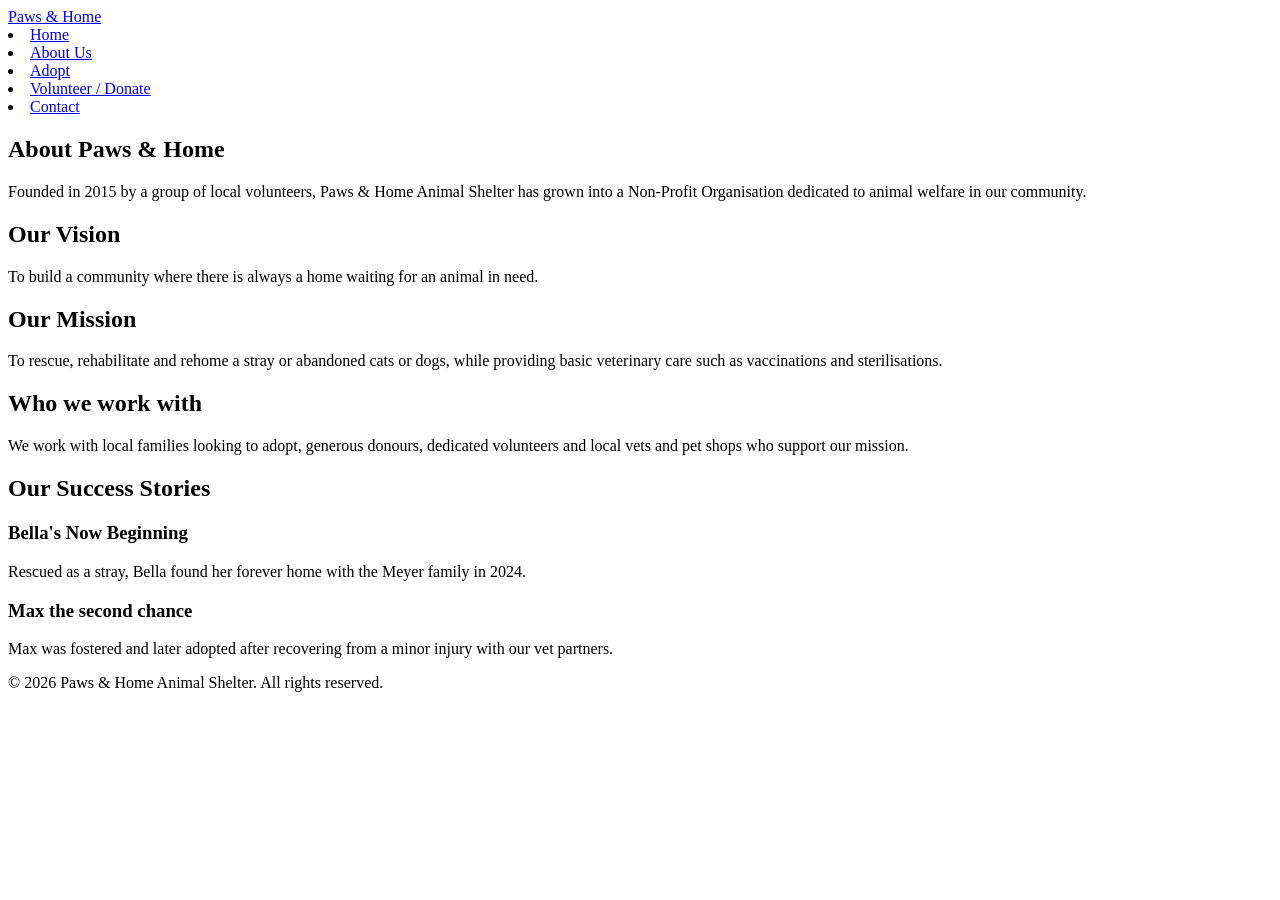
==== about.html @ b9bc8cb1 "add HTML pages, folder structure and Part 1 implementation artefacts (index, about, animals, enquiry" ====
<!DOCTYPE html>
<html lang="en">
<head>
    <meta charset="UTF-8">
    <meta name="viewport" content="width=device-width, initial-scale=1.0">
    <title> About Us - Paws & Home Animal Shelter</title>
    <link rel="stylesheet" href="css/style.css">
</head>
<body>

<header>
    <nav>
        <a href="index.html" class="logo">Paws & Home</a>
        </ul>
        <li><a href="index.html">Home</a></li>
        <li><a href="about.html">About Us</a></li>
        <li><a href="animals.html">Adopt</a></li>
        <li><a href="enquiry.html">Volunteer / Donate</a></li>
        <li><a href="contact.html">Contact</a></li>
        </ul>
    </nav>
</header>

<main>
    <section class="page-intro">
        <h1>About Paws & Home</h1>
        <p> Founded in 2015 by a group of local volunteers, Paws & Home Animal Shelter has grown into a Non-Profit Organisation dedicated to animal welfare in our community.</p>
    </section>

    <section class="vision">
        <h2>Our Vision</h2>
        <p>To build a community where there is always a home waiting for an animal in need.</p>
    </section>

    <section class="mission"></section>
        <h2>Our Mission</h2>
         <P>To rescue, rehabilitate and rehome a stray or abandoned cats or dogs, while providing basic veterinary care such as vaccinations and sterilisations.</P>
        </section>

    <section class="who-we-help">
        <h2>Who we work with</h2>
        <p>We work with local families looking to adopt, generous donours, dedicated volunteers and local vets and pet shops who support our mission.</p>
    </section>

    <section class="success-stories">
        <h2>Our Success Stories</h2>
        <div class="story-card">
            <h3>Bella's Now Beginning</h3>
            <p>Rescued as a stray, Bella found her forever home with the Meyer family in 2024.</p>
        </div>
        <div class="story-card">
            <h3>Max the second chance</h3>
            <p>Max was fostered and later adopted after recovering from a minor injury with our vet partners.</p>
        </div>
    </section>
</main>

<footer>
<p>&copy; 2026 Paws & Home Animal Shelter. All rights reserved.</p>
</footer>
</body>
</html>
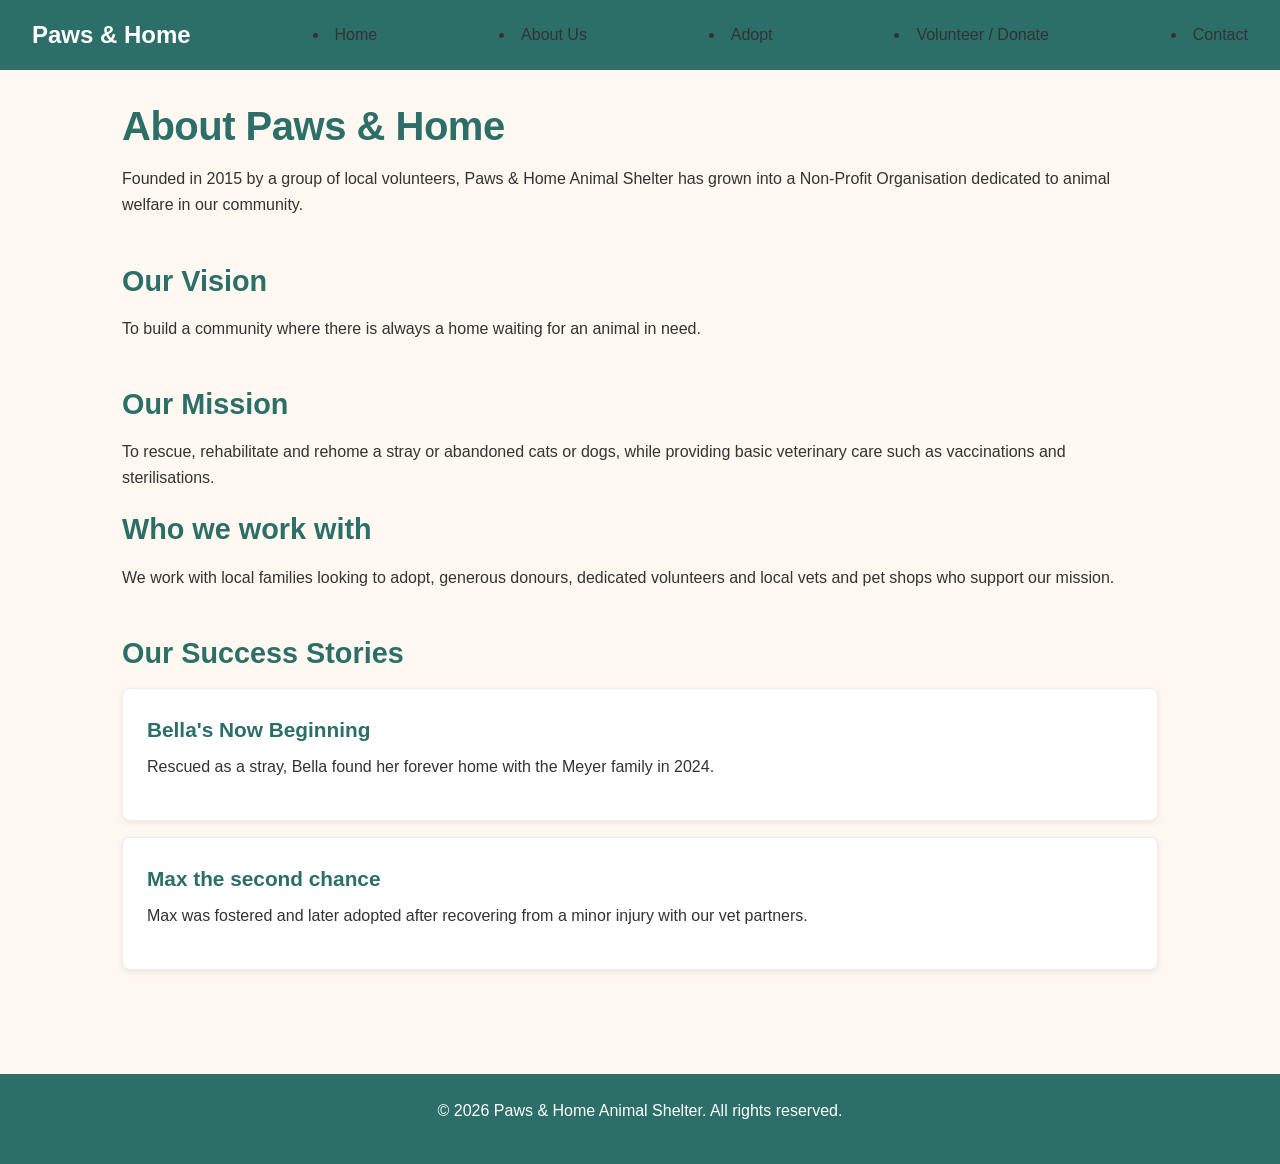
==== commit 3ace4a14: "Fix part 2 issues: duplicate mission section, card shadow opacity, border-color typo, restore form i" ====
--- a/about.html
+++ b/about.html
@@ -32,9 +32,9 @@
         <p>To build a community where there is always a home waiting for an animal in need.</p>
     </section>
 
-    <section class="mission"></section>
+
         <h2>Our Mission</h2>
-         <P>To rescue, rehabilitate and rehome a stray or abandoned cats or dogs, while providing basic veterinary care such as vaccinations and sterilisations.</P>
+         <p>To rescue, rehabilitate and rehome a stray or abandoned cats or dogs, while providing basic veterinary care such as vaccinations and sterilisations.</p>
         </section>
 
     <section class="who-we-help">
--- a/css/style.css
+++ b/css/style.css
@@ -0,0 +1,255 @@
+/* CSS Reset */
+*{
+    margin: 0;
+    padding: 0;
+    box-sizing: border-box;
+}
+
+/* Base Styles */
+body{
+    font-family: 'Open Sans', Arial, sans-serif;
+    font-size: 16px;
+    line-height: 1.6;
+    color: #333333;
+    background-color: #FFF8F0;
+}
+
+h1, h2, h3 {
+    font-family: 'Poppins', Arial, sans-serif;
+    color: #2C6E68;
+}
+
+a {
+    text-decoration: none;
+    color: inherit;
+}
+
+ul {
+    list-style: none;
+}
+
+img {
+    max-width: 100%;
+    display: block;
+}
+
+/* Typography */
+h1 {
+    font-size: 2.5rem;
+    font-weight: 700;
+    line-height: 1.2;
+    letter-spacing: -0.5px;
+    margin-bottom: 1rem;
+}
+
+h2 {
+    font-size: 1.8rem;
+    font-weight: 600;
+    margin-bottom: 0.75rem;
+}
+
+h3 {
+    font-size: 1.3rem;
+    font-weight: 600;
+    margin-bottom: 0.5rem;
+}
+
+p {
+    font-size: 1rem;
+    margin-bottom: 1rem;
+}
+
+/* Header and Navigation */
+header {
+    background-color: #2C6E68;
+    padding: 1rem 2rem;
+}
+
+header nav {
+    display: flex;
+    justify-content: space-between;
+    align-items: center;
+}
+
+.logo {
+    font-family: 'Poppins', Arial, sans-serif;
+    font-size: 1.5rem;
+    font-weight: 700;
+    color: #FFFFFF;
+}
+
+header nav ul {
+    display: flex;
+    gap: 1.5rem;
+}
+
+header nav ul li a {
+    color: #FFFFFF;
+    font-weight: 600;
+}
+
+/* Main content width */
+main {
+    max-width: 1100px;
+    margin: 0 auto;
+    padding: 2rem;
+}
+
+section {
+    margin-bottom: 2.5rem;
+}
+
+footer {
+    background-color: #2C6E68;
+    color: #FFFFFF;
+    text-align: center;
+    padding: 1.5rem;
+    margin-top: 2rem;
+}
+
+/* Buttons */
+.btn {
+    display: inline-block;
+    background-color: #E8863A;
+    color: #FFFFFF;
+    padding: 0.75rem 1.5rem;
+    border-radius: 6px;
+    font-weight: 600;
+    margin-right: 0.75rem;
+    box-shadow: 0 2px 4px rgba(0,0,0,0.15);
+}
+
+.btn:hover {
+    background-color: #c96f2a;
+}
+
+.btn-secondary {
+    background-color: transparent;
+    border: 2px solid #E8863A;
+    color: #E8863A;
+}
+
+.btn-secondary:hover {
+    background-color: #E8863A;
+    color: #FFFFFF;
+}
+
+header nav ul li a:hover {
+    text-decoration: underline;
+}
+
+/* Cards (animals, stories) */
+.animal-card, .story-card {
+    background-color: #FFFFFF;
+    border: 1px solid #eee;
+    border-radius: 8px;
+    padding: 1.5rem;
+    margin-bottom: 1rem;
+    box-shadow: 0 2px 6px rgba(0,0,0,0.08);
+}
+
+.animal-card {
+    flex: 1 1 250px;
+}
+
+.animal-gallery {
+    display: flex;
+    flex-wrap: wrap;
+    gap: 1.5rem;
+}
+
+/* Forms */
+form {
+    display: flex;
+    flex-direction: column;
+    max-width: 500px;
+}
+
+label {
+    font-weight: 600;
+    margin-top: 1rem;
+    margin-bottom: 0.25rem;
+}
+
+input:focus, select:focus, textarea:focus {
+    outline: none;
+    box-color: #2C6E68;
+    box-shadow: 0 0 0 2px rgba(44,110,104,0.2);
+}
+
+button[type="submit"] {
+    margin-top: 1.5rem;
+    background-color: #2C6E68;
+    color: #FFFFFF;
+    padding: 0.75rem;
+    border: none;
+    border-radius: 6px;
+    font-weight: 600;
+    cursor: pointer;
+}
+
+button[type="submit"]:hover {
+    background-color: #21524d;
+}
+
+/* Tablet breakpoint */
+@media (max-width: 768px) {
+    header nav {
+        flex-direction: column;
+        align-items: flex-start;
+        gap: 1rem;
+    }
+
+    header nav ul {
+        flex-direction: column;
+        gap: 0.75rem;
+        width: 100%
+    }
+
+    main{
+        padding: 1.5rem;
+    }
+
+   h1 {
+       font-size: 2rem;
+   }
+
+   .animal-card {
+       flex: 1 1 45%;
+   }
+
+}
+
+/* Mobile breakpoint */
+@media (max-width: 480px) {
+    html{
+        font-size: 90%;
+    }
+
+    header {
+        padding: 1rem;
+    }
+
+    .btn {
+        display: block;
+        width: 100%;
+        margin-right: 0;
+        margin-bottom: 0.75rem;
+        text-align: center;
+    }
+
+    .animal-card {
+        flex: 1 1 100%;
+    }
+
+    form {
+        max-width: 100%;
+    }
+    input, select, textarea {
+        padding: 0.6rem;
+        border: 1px solid #ccc;
+        border-radius: 4px;
+        font-family: inherit;
+        font-size: 1rem;
+    }
+}
